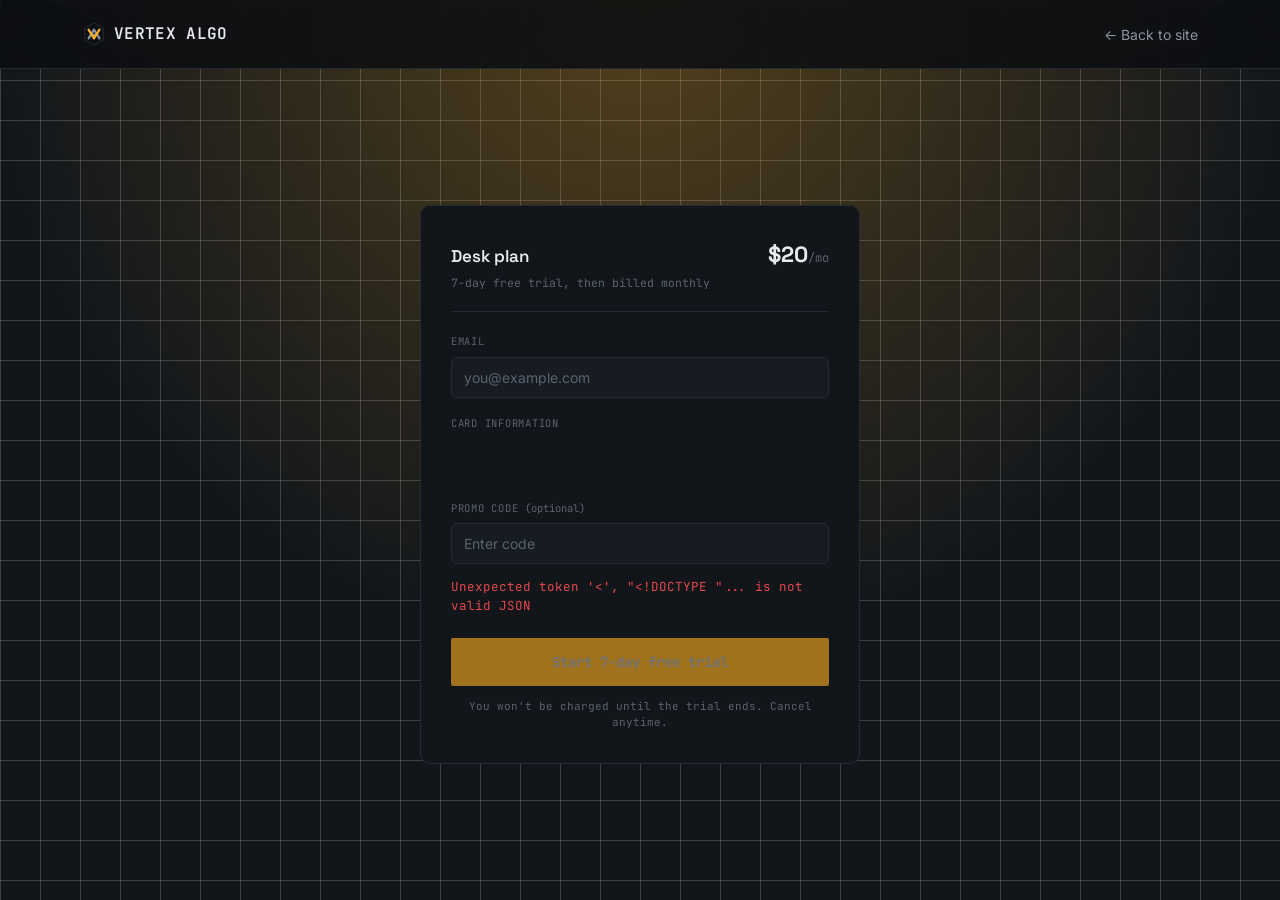
==== checkout.html @ 39e5723b "Add custom checkout page (Concept B) backed by Stripe Payment Element Replaces the redirect to Strip" ====
<!DOCTYPE html>
<html lang="en">
<head>
<meta charset="UTF-8">
<meta name="viewport" content="width=device-width, initial-scale=1.0">
<title>Checkout — Vertex Algo</title>
<link rel="stylesheet" href="/product-page.css">
<link rel="stylesheet" href="/checkout.css">
<script src="https://js.stripe.com/v3/"></script>
</head>
<body>

<nav>
  <div class="wrap">
    <a class="logo" href="/" style="text-decoration:none;">
      <svg class="logo-mark" viewBox="0 0 220 220" xmlns="http://www.w3.org/2000/svg" aria-hidden="true">
        <polygon points="110,8 195,58 195,162 110,212 25,162 25,58" fill="none" stroke="var(--line)" stroke-width="10"/>
        <g stroke-linecap="round" stroke-linejoin="round" fill="none">
          <polyline points="60,150 110,70 160,150" stroke="var(--text-dim)" stroke-width="20"/>
          <line x1="82" y1="118" x2="138" y2="118" stroke="var(--text-dim)" stroke-width="20"/>
          <polyline points="60,70 110,150 160,70" stroke="var(--amber)" stroke-width="20"/>
        </g>
      </svg>
      VERTEX ALGO
    </a>
    <div class="nav-links">
      <a href="/">&larr; Back to site</a>
    </div>
  </div>
</nav>

<main class="checkout-wrap">
  <div class="checkout-card">

    <div class="checkout-order">
      <div>
        <div class="checkout-order-name">Desk plan</div>
        <div class="checkout-order-sub">7-day free trial, then billed monthly</div>
      </div>
      <div class="checkout-order-price">$20<span>/mo</span></div>
    </div>

    <form id="checkout-form" novalidate>
      <label class="checkout-label" for="email">Email</label>
      <input class="checkout-input" type="email" id="email" name="email" placeholder="you@example.com" autocomplete="email" required>

      <label class="checkout-label" for="payment-element">Card information</label>
      <div id="payment-element"></div>

      <label class="checkout-label" for="promo-code">Promo code <span class="checkout-optional">(optional)</span></label>
      <input class="checkout-input" type="text" id="promo-code" name="promo-code" placeholder="Enter code" autocomplete="off">

      <div id="checkout-error" class="checkout-error" role="alert"></div>

      <button type="submit" id="submit-btn" class="btn btn-primary checkout-submit">
        <span id="submit-btn-text">Start 7-day free trial</span>
      </button>
      <div class="checkout-fine">You won't be charged until the trial ends. Cancel anytime.</div>
    </form>
  </div>
</main>

<script src="/checkout-page.js"></script>
</body>
</html>
---- product-page.css ----
@import url('https://fonts.googleapis.com/css2?family=Space+Grotesk:wght@400;500;600;700&family=JetBrains+Mono:wght@400;500;600&family=Inter:wght@400;500;600&display=swap');

  :root{
    --ink:#a9b1ba;
    --panel:#12161B;
    --panel-2:#171C22;
    --line:#232A32;
    --amber:#FFB020;
    --amber-dim:#7A5A1C;
    --teal:#2dd4bf;
    --red:#E5484D;
    --blue:#6E86A8;
    --text:#E8EAED;
    --text-dim:#8B94A0;
    --text-faint:#5A6270;
    --font-display:'Space Grotesk', sans-serif;
    --font-body:'Inter', sans-serif;
    --font-mono:'JetBrains Mono', monospace;
  }

  *{margin:0;padding:0;box-sizing:border-box;}

  html{scroll-behavior:smooth;background:var(--panel);}

  body{
    background:var(--panel);
    background-image:
      radial-gradient(1000px circle at 50% 0%, rgba(255,176,32,0.28), transparent 65%),
      linear-gradient(rgba(255,255,255,0.18) 1px, transparent 1px),
      linear-gradient(90deg, rgba(255,255,255,0.18) 1px, transparent 1px);
    background-repeat:no-repeat, repeat, repeat;
    background-size:auto, 40px 40px, 40px 40px;
    color:var(--text);
    font-family:var(--font-body);
    line-height:1.5;
    -webkit-font-smoothing:antialiased;
  }

  @media (prefers-reduced-motion: reduce){
    *{animation-duration:0.01ms !important; animation-iteration-count:1 !important; transition-duration:0.01ms !important; scroll-behavior:auto !important;}
  }

  a{color:inherit;text-decoration:none;}

  .wrap{max-width:1180px;margin:0 auto;padding:0 32px;}

  ::selection{background:var(--amber);color:var(--ink);}

  :focus-visible{outline:2px solid var(--amber);outline-offset:3px;}

  /* ---------- NAV ---------- */
  nav{
    position:sticky;top:0;z-index:50;
    background:rgba(11,14,17,0.85);
    backdrop-filter:blur(10px);
    border-bottom:1px solid var(--line);
  }
  nav .wrap{
    display:flex;align-items:center;justify-content:space-between;
    height:68px;
  }
  .logo{
    font-family:var(--font-mono);
    font-weight:600;
    font-size:16px;
    letter-spacing:0.02em;
    display:flex;align-items:center;gap:8px;
  }
  .logo .mark{
    width:9px;height:9px;background:var(--amber);
    box-shadow:0 0 8px var(--amber);
    display:inline-block;
  }
  .logo-mark{width:24px;height:24px;flex:none;display:block;}
  .nav-links{display:flex;gap:36px;align-items:center;}
  .nav-links a{
    font-size:14px;color:var(--text-dim);
    transition:color .15s ease;
  }
  .nav-links a:hover{color:var(--panel);}
  .nav-cta{
    font-family:var(--font-mono);
    font-size:13px;
    color:var(--text);
    background:var(--amber);
    padding:9px 18px;
    border-radius:2px;
    font-weight:600;
    transition:filter .15s ease;
  }
  .nav-cta:hover{filter:brightness(1.1);}
  .nav-toggle{display:none;}

  @media (max-width:820px){
    .nav-links a:not(.nav-cta){display:none;}
  }

  /* ---------- HERO ---------- */
  header.hero{
    padding:96px 0 80px;
    border-bottom:1px solid var(--line);
    position:relative;
    overflow:hidden;
    text-align:center;
  }
  .hero-grid{
    max-width:760px;
    margin:0 auto;
  }
  .eyebrow{
    font-family:var(--font-mono);
    font-size:12px;
    color:var(--amber);
    letter-spacing:0.12em;
    text-transform:uppercase;
    display:inline-flex;align-items:center;
    border:1px solid rgba(255,176,32,.35);
    border-radius:20px;
    padding:8px 18px;
    margin-bottom:26px;
  }
  h1{
    font-family:var(--font-display);
    font-weight:700;
    font-size:clamp(36px, 5.4vw, 64px);
    line-height:1.04;
    letter-spacing:-0.01em;
  }
  h1 em{
    font-style:normal;
    color:var(--amber);
  }
  .hero-sub{
    margin-top:22px;
    font-size:18px;
    color:var(--text-dim);
    max-width:52ch;
    line-height:1.6;
    margin-left:auto;margin-right:auto;
  }
  .hero-actions{
    margin-top:36px;
    display:flex;gap:14px;flex-wrap:wrap;
    justify-content:center;
  }
  .btn{
    font-family:var(--font-mono);
    font-size:14px;
    font-weight:600;
    padding:13px 22px;
    border-radius:2px;
    display:inline-flex;align-items:center;gap:8px;
    transition:all .15s ease;
    border:1px solid transparent;
  }
  .btn-primary{background:var(--amber);color:var(--ink);}
  .btn-primary:hover{filter:brightness(1.1);transform:translateY(-1px);}
  .btn-ghost{border-color:var(--line);color:var(--text);}
  .btn-ghost:hover{border-color:var(--text-faint);background:var(--panel);}

  .hero-meta{
    margin-top:48px;
    display:flex;gap:32px;flex-wrap:wrap;
    justify-content:center;
  }
  .hero-meta div{
    font-family:var(--font-mono);
  }
  .hero-meta .num{
    font-size:22px;font-weight:600;color:var(--teal);
  }
  .hero-meta .lbl{
    font-size:12px;color:var(--text-faint);margin-top:2px;
  }

  /* ---------- SECTION SCAFFOLD ---------- */
  section{padding:88px 0;border-bottom:1px solid var(--line);}
  .section-head{max-width:640px;margin:0 auto 52px;text-align:center;}
  .section-tag{
    font-family:var(--font-mono);font-size:12px;color:var(--amber);
    letter-spacing:0.1em;text-transform:uppercase;margin-bottom:14px;
  }
  h2{
    font-family:var(--font-display);
    font-size:clamp(26px,3.4vw,38px);
    font-weight:700;
    line-height:1.15;
    letter-spacing:-0.01em;
  }
  .section-sub{
    margin:14px auto 0;color:var(--text-dim);font-size:16px;line-height:1.65;max-width:56ch;
  }

  /* ---------- PROBLEM ---------- */
  .problem-grid{
    display:grid;grid-template-columns:repeat(2,1fr);
    border:1px solid var(--line);
    border-radius:8px;
    overflow:hidden;
    background:var(--panel);
  }
  .problem-card{
    padding:clamp(18px, 4vw, 30px) clamp(16px, 3.4vw, 26px);
  }
  .problem-card:nth-child(2){border-left:1px solid rgba(255,255,255,0.14);}
  .problem-card:nth-child(3){grid-column:1/-1;border-top:1px solid rgba(255,255,255,0.14);}
  .problem-card .tag{
    font-family:var(--font-mono);font-size:clamp(10.5px, 2vw, 12px);color:var(--red);margin-bottom:14px;
  }
  .problem-card h3{
    font-family:var(--font-display);font-size:clamp(16px, 3.6vw, 19px);font-weight:600;margin-bottom:10px;
  }
  .problem-card p{color:var(--text-dim);font-size:clamp(13px, 2.6vw, 14.5px);line-height:1.6;}

  /* ---------- STOP TYPES TABLE ---------- */
  .stop-table{
    border:1px solid var(--line);
    border-radius:4px;
    overflow:hidden;
    background:var(--panel);
  }
  .stop-row{
    display:grid;
    grid-template-columns:1.3fr 1fr 1fr 1fr;
    border-bottom:1px solid var(--line);
  }
  .stop-row:last-child{border-bottom:none;}
  .stop-row.head{
    background:var(--panel-2);
    font-family:var(--font-mono);
    font-size:11.5px;
    color:var(--text-faint);
    text-transform:uppercase;letter-spacing:0.06em;
  }
  .stop-row div{
    padding:18px 20px;
    font-size:14px;
    border-right:1px solid var(--line);
  }
  .stop-row div:last-child{border-right:none;}
  .stop-row.head div{padding:12px 20px;}
  .stop-row .name{
    font-weight:600;font-family:var(--font-display);font-size:15px;
    display:flex;align-items:center;gap:10px;
  }
  .stop-row .name .dot{width:7px;height:7px;flex:none;}
  .stop-row .val{color:var(--text-dim);font-family:var(--font-mono);font-size:13px;}
  .stop-row.highlight{background:rgba(255,176,32,0.045);}
  .stop-row.highlight .name{color:var(--amber);}
  .stop-row.highlight .name .dot{background:var(--amber);box-shadow:0 0 6px var(--amber);}

  @media(max-width:760px){
    .stop-row{grid-template-columns:1fr;}
    .stop-row div{border-right:none;border-bottom:1px solid var(--line);}
    .stop-row div:last-child{border-bottom:none;}
    .stop-row.head{display:none;}
    .stop-row div::before{
      content:attr(data-label);
      display:block;font-family:var(--font-mono);font-size:10.5px;
      color:var(--text-faint);margin-bottom:4px;text-transform:uppercase;
    }
  }

  /* ---------- STOP TYPES (card grid) ---------- */
  .stopfam-grid{display:grid;grid-template-columns:repeat(2,1fr);gap:12px;max-width:820px;margin:0 auto;}
  .stopfam-card{background:var(--panel);border:1px solid var(--line);border-radius:6px;padding:clamp(12px, 3.6vw, 18px);}
  .stopfam-card .top{margin-bottom:10px;}
  .stopfam-card h3{font-family:var(--font-display);font-size:clamp(16px, 4vw, 17px);font-weight:600;}
  .stopfam-card .formula{font-family:var(--font-mono);font-size:clamp(13px, 3.2vw, 13.5px);color:var(--text-dim);background:var(--panel-2);border:1px solid var(--line);border-radius:4px;padding:8px 10px;margin-bottom:10px;}
  .stopfam-card .watch{font-size:clamp(14px, 3.6vw, 14.5px);color:var(--text-dim);line-height:1.5;}
  .stopfam-card .watch strong{color:var(--text);font-weight:600;}

  /* ---------- HOW IT WORKS ---------- */
  .flow{
    display:grid;grid-template-columns:1fr;gap:0;
  }
  @media(min-width:860px){.flow{grid-template-columns:repeat(3,1fr);}}
  .flow-step{
    padding:28px 26px;
    border:1px solid var(--line);
    margin-bottom:-1px;margin-right:-1px;
    position:relative;
  }
  .flow-step .idx{
    font-family:var(--font-mono);font-size:12px;color:var(--text-faint);margin-bottom:16px;
  }
  .flow-step h3{
    font-family:var(--font-display);font-size:18px;font-weight:600;margin-bottom:10px;
  }
  .flow-step p{color:var(--text-dim);font-size:14px;line-height:1.6;}

  /* ---------- PROOF ---------- */
  #proof .tool-demo{margin-left:auto;margin-right:auto;}

  /* ---------- TERMINAL / PROOF ---------- */
  .terminal{
    background:var(--panel);
    border:1px solid var(--line);
    border-radius:4px;
    font-family:var(--font-mono);
    overflow:hidden;
  }
  .terminal-bar{
    background:var(--panel-2);
    padding:10px 16px;
    display:flex;align-items:center;gap:8px;
    border-bottom:1px solid var(--line);
    font-size:12px;color:var(--text-faint);
  }
  .terminal-bar .dots{display:flex;gap:6px;margin-right:8px;}
  .terminal-bar .dots span{width:8px;height:8px;border-radius:50%;background:var(--text-faint);opacity:.5;}
  .terminal-body{padding:24px;}
  .metric-grid{
    display:grid;grid-template-columns:repeat(2,1fr);gap:20px 32px;
  }
  @media(min-width:640px){.metric-grid{grid-template-columns:repeat(4,1fr);}}
  .metric{border-left:2px solid var(--line);padding-left:14px;}
  .metric.good{border-left-color:var(--amber);}
  .metric .m-label{font-size:11px;color:var(--text-faint);text-transform:uppercase;letter-spacing:0.06em;}
  .metric .m-val{font-size:22px;color:var(--text);margin-top:6px;font-weight:600;}
  .metric.good .m-val{color:var(--amber);}
  .metric .m-delta{font-size:12px;color:var(--text-dim);margin-top:4px;}

  /* ---------- PRICING ---------- */

  .pricing-grid{
    display:grid;grid-template-columns:1fr;
    max-width:560px;margin:0 auto;
    border:1px solid var(--line);border-radius:8px;overflow:hidden;
  }
  .plan{
    background:var(--panel);padding:52px 48px;display:flex;flex-direction:column;
  }
  .plan-name{font-family:var(--font-mono);font-size:15px;color:var(--text-dim);text-transform:uppercase;letter-spacing:0.08em;}
  .plan-price{
    font-family:var(--font-display);font-size:64px;font-weight:700;margin:18px 0 8px;
  }
  .plan-price span{font-size:17px;color:var(--text-faint);font-family:var(--font-mono);font-weight:400;}
  .plan-features{list-style:none;margin-bottom:34px;flex:1;}
  .plan-features li{
    font-size:15.5px;color:var(--text-dim);padding:14px 0;border-top:1px solid var(--line);
    display:flex;gap:12px;
  }
  .plan-features li::before{content:'→';color:var(--amber);flex:none;}
  .plan-features li:first-child{border-top:none;}
  .plan .btn{justify-content:center;width:100%;font-size:16px;padding:17px 22px;}

  @media(max-width:600px){
    .plan{padding:40px 28px;}
    .plan-price{font-size:52px;}
  }

  footer{padding:40px 0;}
  footer .wrap{
    display:flex;flex-direction:column;gap:18px;
    font-size:13px;color:var(--text-faint);
  }
  @media(min-width:700px){
    footer .wrap{flex-direction:row;justify-content:space-between;align-items:center;}
  }
  footer .foot-links{display:flex;gap:22px;}
  footer .foot-links a:hover{color:var(--text-dim);}

  /* ---------- PHONE (iPhone-width) CENTERING ---------- */
  @media(max-width:480px){
    nav .wrap{justify-content:center;gap:24px;}

    .problem-card,.flow-step{text-align:center;}

    .plan{text-align:center;align-items:center;}
    .plan-features{align-self:stretch;text-align:left;}

    footer .wrap{align-items:center;text-align:center;}
    footer .foot-links{justify-content:center;}
  }
---- checkout.css ----
/* ---------- CHECKOUT (checkout.html) ---------- */
/* Body grid/glow background, tokens, nav, and .btn all come from
   product-page.css — this file only styles what's unique to this page. */

/* product-page.css hides non-CTA nav links under 820px for the marketing
   nav's links row — this page's only nav link *is* the way back, so it
   needs to stay visible. Same selector/breakpoint, later in the cascade. */
@media (max-width:820px){
  .nav-links a:not(.nav-cta){display:inline-block;}
}

.checkout-wrap{
  min-height:calc(100vh - 69px);
  display:flex;align-items:center;justify-content:center;
  padding:56px 20px;
}

.checkout-card{
  width:100%;max-width:440px;
  background:var(--panel);border:1px solid var(--line);border-radius:10px;
  padding:32px 30px;
}

.checkout-order{
  display:flex;align-items:baseline;justify-content:space-between;gap:16px;
  padding-bottom:20px;margin-bottom:22px;border-bottom:1px solid var(--line);
}
.checkout-order-name{font-family:var(--font-display);font-size:17px;font-weight:600;}
.checkout-order-sub{font-family:var(--font-mono);font-size:11.5px;color:var(--text-faint);margin-top:4px;}
.checkout-order-price{font-family:var(--font-display);font-size:22px;font-weight:700;white-space:nowrap;}
.checkout-order-price span{font-size:12px;color:var(--text-faint);font-family:var(--font-mono);font-weight:400;}

.checkout-label{
  display:block;
  font-family:var(--font-mono);font-size:10.5px;color:var(--text-faint);
  text-transform:uppercase;letter-spacing:.07em;
  margin:18px 0 7px;
}
.checkout-label:first-of-type{margin-top:0;}
.checkout-optional{text-transform:none;letter-spacing:0;}

.checkout-input{
  width:100%;
  background:var(--panel-2);border:1px solid var(--line);border-radius:5px;
  padding:11px 12px;
  font-family:var(--font-body);font-size:14px;color:var(--text);
}
.checkout-input::placeholder{color:var(--text-faint);}
.checkout-input:focus-visible{outline:2px solid var(--amber);outline-offset:1px;}

#payment-element{min-height:44px;}

.checkout-error{
  display:none;
  font-family:var(--font-mono);font-size:12.5px;color:var(--red);
  margin-top:14px;line-height:1.5;
}
.checkout-error:not(:empty){display:block;}

.checkout-submit{
  width:100%;justify-content:center;margin-top:22px;
  font-size:14px;padding:14px 22px;
}
.checkout-submit:disabled{opacity:.6;cursor:not-allowed;}

.checkout-fine{
  font-family:var(--font-mono);font-size:11px;color:var(--text-faint);
  text-align:center;margin-top:12px;
}
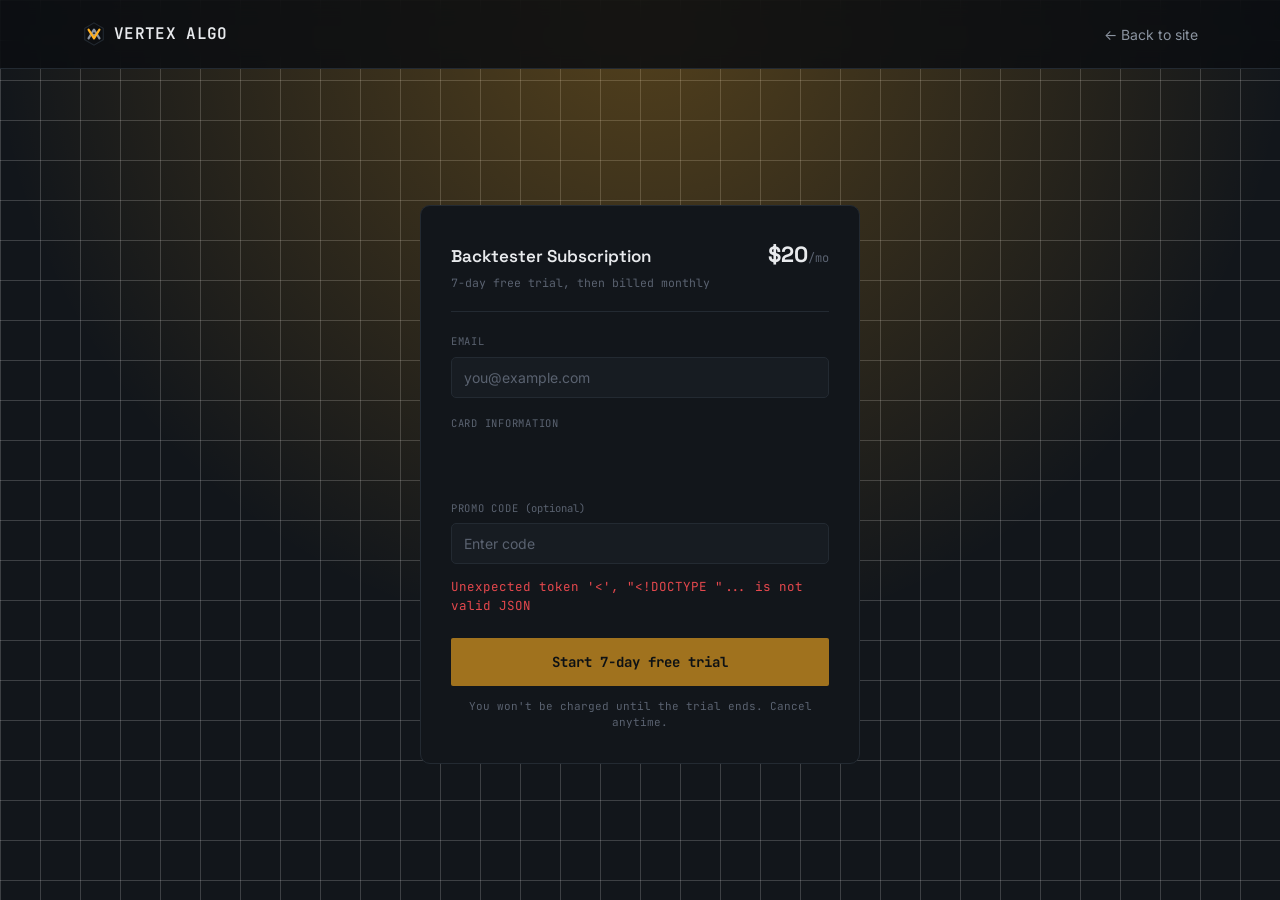
==== commit b5a920df: "Rename plan display name from Desk to Backtester Subscription Pricing card and checkout order summar" ====
--- a/checkout.html
+++ b/checkout.html
@@ -34,7 +34,7 @@
 
     <div class="checkout-order">
       <div>
-        <div class="checkout-order-name">Desk plan</div>
+        <div class="checkout-order-name">Backtester Subscription</div>
         <div class="checkout-order-sub">7-day free trial, then billed monthly</div>
       </div>
       <div class="checkout-order-price">$20<span>/mo</span></div>
--- a/product-page.css
+++ b/product-page.css
@@ -1,7 +1,7 @@
-@import url('https://fonts.googleapis.com/css2?family=Space+Grotesk:wght@400;500;600;700&family=JetBrains+Mono:wght@400;500;600&family=Inter:wght@400;500;600&display=swap');
+@import url('https://fonts.googleapis.com/css2?family=Space+Grotesk:wght@400;500;600;700&family=JetBrains+Mono:wght@400;500;600;700&family=Inter:wght@400;500;600&display=swap');
 
   :root{
-    --ink:#a9b1ba;
+    --ink:#0B0E11;
     --panel:#12161B;
     --panel-2:#171C22;
     --line:#232A32;
@@ -77,15 +77,16 @@
     font-size:14px;color:var(--text-dim);
     transition:color .15s ease;
   }
-  .nav-links a:hover{color:var(--panel);}
-  .nav-cta{
+  .nav-links a:hover{color:var(--text);}
+  a.nav-cta{
     font-family:var(--font-mono);
     font-size:13px;
-    color:var(--text);
+    color:var(--ink);
     background:var(--amber);
     padding:9px 18px;
     border-radius:2px;
-    font-weight:600;
+    font-weight:700;
+    -webkit-font-smoothing:auto;
     transition:filter .15s ease;
   }
   .nav-cta:hover{filter:brightness(1.1);}
@@ -153,7 +154,7 @@
     transition:all .15s ease;
     border:1px solid transparent;
   }
-  .btn-primary{background:var(--amber);color:var(--ink);}
+  .btn-primary{background:var(--amber);color:var(--ink);font-weight:700;-webkit-font-smoothing:auto;}
   .btn-primary:hover{filter:brightness(1.1);transform:translateY(-1px);}
   .btn-ghost{border-color:var(--line);color:var(--text);}
   .btn-ghost:hover{border-color:var(--text-faint);background:var(--panel);}
